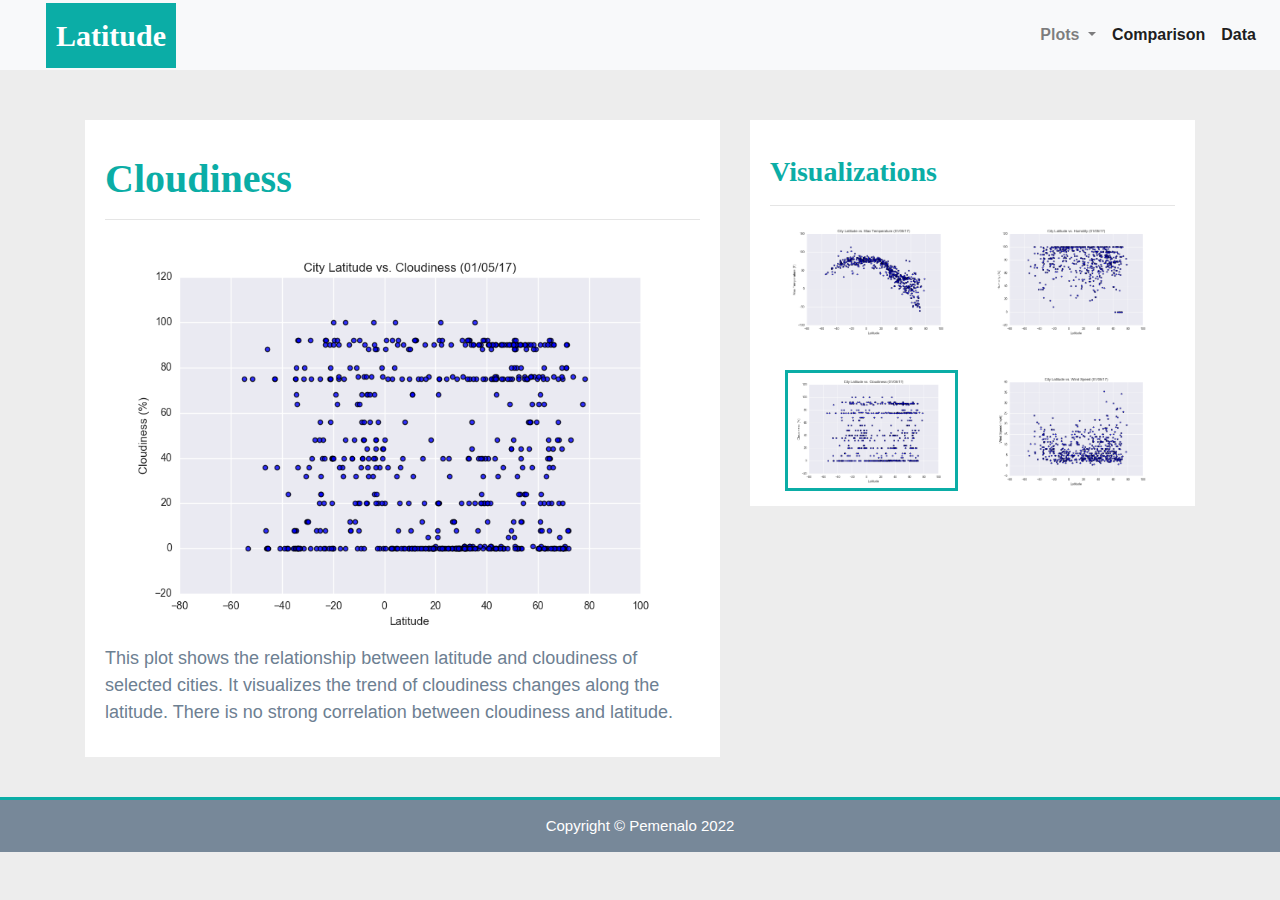
==== Cloudiness.html @ c04281c7 "1 major updates to webpage and files" ====
<!DOCTYPE html>
<html lang="en-us">

<head>
  <meta charset="UTF-8">
  <meta http-equiv="X-UA-Compatible" content="IE=edge">
  <title>Weather Data Dashboard</title>
  <!-- To ensure proper rendering and touch zooming -->
  <meta name="viewport" content="width=device-width, initial-scale=1">
  <!-- Bring in Bootstrap CSS -->
  <link rel="stylesheet" href="https://stackpath.bootstrapcdn.com/bootstrap/4.5.2/css/bootstrap.min.css" integrity="sha384-JcKb8q3iqJ61gNV9KGb8thSsNjpSL0n8PARn9HuZOnIxN0hoP+VmmDGMN5t9UJ0Z" crossorigin="anonymous">
  <!-- Bring in my stylesheet -->
  <link rel="stylesheet" type="text/css" medida="screen" href="style.css">
</head>

<body>
  <div class="navigation">
		<nav class="navbar navbar-expand-lg navbar-light bg-light">
        <a class="navbar-brand" href="index.html" style="background-color: #0BADA6;">Latitude</a>
			<button class="navbar-toggler" type="button" data-toggle="collapse" data-target="#navbarNavDropdown" aria-expanded="false" aria-controls="navbarDropDown" aria-label="Toggle navigation">
				<span class="navbar-toggler-icon"></span>
			</button> 
				
				<div class="collapse navbar-collapse" id="navbarNavDropdown">
					<ul class="navbar-nav ml-auto">
						<li class="nav-item dropdown">
							 <a class="nav-link dropdown-toggle" href="#" id="navbarDropdownMenuLink" data-toggle="dropdown" aria-haspopup="true" aria-expanded="false">
								Plots
							</a>
							<div class="dropdown-menu" aria-labelledby="navbarDropdownMenuLink">
								<a class="dropdown-item" href="max_temperature.html">Max Temperature</a>
								<a class="dropdown-item" href="humidity.html">Humidity</a>
								<a class="dropdown-item" href="cloudiness.html">Cloudiness</a>
								<a class="dropdown-item" href="wind_speed.html">Wind Speed</a>
						   </div> 
						</li>

					    <li class="nav-item active">
							<a class="nav-link" href="comparison.html">Comparison</a>
					    </li>
					    <li class="nav-item active">
							<a class="nav-link" href="data.html">Data</a>
				   	    </li>
					</ul>
      			</div>
		</nav>
    </div>	
			
		<div class="container">	
			<div class="row">
				<div class="col-lg-7 col-md-12">
					<div class="box">
						<h1 class="title">Cloudiness</h1>
						<hr class="light">
						<img alt="Cloudiness Graph" src="Resources/assets/images/Fig3.png">
						<p>This plot shows the relationship between latitude and cloudiness of selected cities. It visualizes the trend of cloudiness changes along the latitude. There is no strong correlation between cloudiness and latitude.</p>
    				</div>
					
				</div>
				<div class="col-lg-5 col-md-12">
					<div class="box">
						<h3 class="title">Visualizations</h3>
						<hr class="light">
						<div class="container">
							<div class="row" style="padding-bottom: 30px;">
								<div class="col-6">
									<a href="max_temperature.html"><img alt="Max Temperature Graph" src="Resources/assets/images/Fig1.png" class="image-fluid"></a>
								</div>
								<div class="col-6">
									<a href="humidity.html"><img alt="Humidity Graph" src="Resources/assets/images/Fig2.png" class="image-fluid"></a>
								</div>
							</div>
							<div class="row">
								<div class="col-6">
									<a href="cloudiness.html"><img alt="Cloudiness Graph" src="Resources/assets/images/Fig3.png" class="image-active"></a>
								</div>
								<div class="col-6">
									<a href="wind_speed.html"><img alt="Wind Speed Graph" src="Resources/assets/images/Fig4.png" class="image-fluid"></a>
								</div>
							</div>
						</div>

					</div>
					
				</div>
			</div>
		</div>
	</div>
</div>

<footer>
  <div class="footer">Copyright &copy; Pemenalo 2022</div>
</footer>

<script src="https://code.jquery.com/jquery-3.3.1.slim.min.js" integrity="sha384-q8i/X+965DzO0rT7abK41JStQIAqVgRVzpbzo5smXKp4YfRvH+8abtTE1Pi6jizo" crossorigin="anonymous"></script>
<script src="https://cdnjs.cloudflare.com/ajax/libs/popper.js/1.14.7/umd/popper.min.js" integrity="sha384-UO2eT0CpHqdSJQ6hJty5KVphtPhzWj9WO1clHTMGa3JDZwrnQq4sF86dIHNDz0W1" crossorigin="anonymous"></script>
<script src="https://stackpath.bootstrapcdn.com/bootstrap/4.3.1/js/bootstrap.min.js" integrity="sha384-JjSmVgyd0p3pXB1rRibZUAYoIIy6OrQ6VrjIEaFf/nJGzIxFDsf4x0xIM+B07jRM" crossorigin="anonymous"></script>

</body>

</html>
---- style.css ----
/* Body */
body {
    height: 100%;
    width: 100%;
    background-color: #EDEDED;
    font-family: Georgia, 'Times New Roman', Times, serif;
}
/* Navbar */
.navigation {
    color: white;
    font-family: sans-serif;
    background-color: #0BADA6;
    font-weight: bold;
    padding: inherit;
}
.navigation .navbar-brand {
    color: white;
    font-family: Verdana;
    font-size: 30px;
    background-color: #0BADA6;
    font-weight: bold;
    margin-left: 30px;
    padding: 10px;
    box-sizing: border-box;
}
.navbar {
    max-height: 70px;
    background-color: white;
    font-size: 16px;
}
.dropdown-item{
    color: #6D8092; 
}
/* Show different color when hovering over items on the navbar */
.dropdown .dropdown-menu .dropdown-item:active, .dropdown .dropdown-menu .dropdown-item:hover{
    background-color:#E7E7E7; 
}
.navigation .nav-link:hover{
    background-color:#E7E7E7;
   }
.navigation .navbar-brand:hover{
    color: rgb(200, 248, 246);
}
.container {
    width: 100%;
    padding-right: 15px;
    padding-left: 15px;
    margin-right: auto;
    margin-left: auto;
}
/* Images */
img {
    width: 100%;
    height: 100%;
}
.image-fluid:hover{
    border-color: #0BADA6;
    border-style: solid;
}
.image-active {
    border-color:#0BADA6;
    border-style: solid; 
}
/* Surrond imgage with text */
.visualization{
    width: 50%;
    height: 50%;
}
/* Title */
.title {
    color: #0BADA6;  
    font-family: Georgia, 'Times New Roman', Times, serif;
    font-weight: bolder; 
    padding-top: 25px; 
}
/* Paragraph */
p {
    color: #6D8092;
    font-family: Arial, Helvetica, sans-serif;
    font-size: 18px; 
}
/* Box */
.box {
    margin-top: 50px;
    margin-bottom: 40px;
    padding: 10px 20px 15px;
    color: black;
    background-color: white;
}

/* Table */
.table-responsive {
    font-family: Arial, Helvetica, sans-serif;
}
/* Footer */
footer {
    background-color: lightslategrey; 
    border-top-style: solid; 
    border-top-width: 3px; 
    border-top-color: #0BADA6;
    color: white; 
    min-height: 55px; 
    font-family: Arial, Helvetica, sans-serif;
    font-size: 15px; 
    text-align: center; 
    width: 100%;
    padding-top: 15px; 
}

@media(max-width: 992px){
.navbar-brand {
    color: white;
    font-size: 30px;
    background-color: #0BADA6;
    padding: 10px;
}
.navbar{
    max-height: none; 
    padding: inherit;
}
.container{
    background-color: white;
}
}
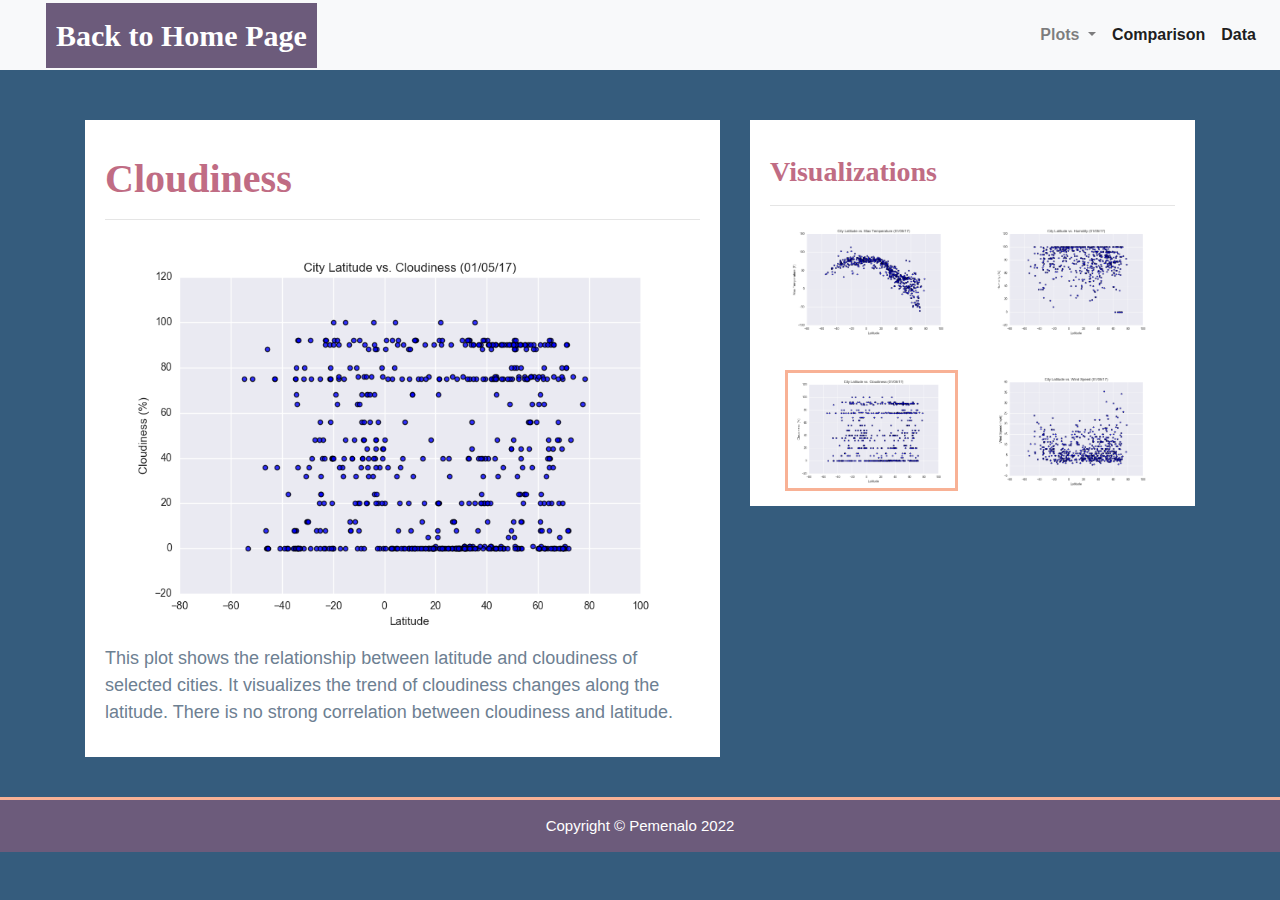
==== commit 09e1ed60: "6th major update to index, comparison pages, & style sheet" ====
--- a/Cloudiness.html
+++ b/Cloudiness.html
@@ -4,7 +4,7 @@
 <head>
   <meta charset="UTF-8">
   <meta http-equiv="X-UA-Compatible" content="IE=edge">
-  <title>Weather Data Dashboard</title>
+  <title>Cloudiness Visualization</title>
   <!-- To ensure proper rendering and touch zooming -->
   <meta name="viewport" content="width=device-width, initial-scale=1">
   <!-- Bring in Bootstrap CSS -->
@@ -16,7 +16,7 @@
 <body>
   <div class="navigation">
 		<nav class="navbar navbar-expand-lg navbar-light bg-light">
-        <a class="navbar-brand" href="index.html" style="background-color: #0BADA6;">Latitude</a>
+        <a class="navbar-brand" href="index.html" style="background-color: #6C5B7B;">Back to Home Page</a>
 			<button class="navbar-toggler" type="button" data-toggle="collapse" data-target="#navbarNavDropdown" aria-expanded="false" aria-controls="navbarDropDown" aria-label="Toggle navigation">
 				<span class="navbar-toggler-icon"></span>
 			</button> 
@@ -28,10 +28,10 @@
 								Plots
 							</a>
 							<div class="dropdown-menu" aria-labelledby="navbarDropdownMenuLink">
-								<a class="dropdown-item" href="max_temperature.html">Max Temperature</a>
+								<a class="dropdown-item" href="max_temp.html">Max Temperature</a>
 								<a class="dropdown-item" href="humidity.html">Humidity</a>
 								<a class="dropdown-item" href="cloudiness.html">Cloudiness</a>
-								<a class="dropdown-item" href="wind_speed.html">Wind Speed</a>
+								<a class="dropdown-item" href="wind_spd.html">Wind Speed</a>
 						   </div> 
 						</li>
 
@@ -64,7 +64,7 @@
 						<div class="container">
 							<div class="row" style="padding-bottom: 30px;">
 								<div class="col-6">
-									<a href="max_temperature.html"><img alt="Max Temperature Graph" src="Resources/assets/images/Fig1.png" class="image-fluid"></a>
+									<a href="max_temp.html"><img alt="Max Temperature Graph" src="Resources/assets/images/Fig1.png" class="image-fluid"></a>
 								</div>
 								<div class="col-6">
 									<a href="humidity.html"><img alt="Humidity Graph" src="Resources/assets/images/Fig2.png" class="image-fluid"></a>
@@ -75,7 +75,7 @@
 									<a href="cloudiness.html"><img alt="Cloudiness Graph" src="Resources/assets/images/Fig3.png" class="image-active"></a>
 								</div>
 								<div class="col-6">
-									<a href="wind_speed.html"><img alt="Wind Speed Graph" src="Resources/assets/images/Fig4.png" class="image-fluid"></a>
+									<a href="wind_spd.html"><img alt="Wind Speed Graph" src="Resources/assets/images/Fig4.png" class="image-fluid"></a>
 								</div>
 							</div>
 						</div>
--- a/style.css
+++ b/style.css
@@ -2,14 +2,14 @@
 body {
     height: 100%;
     width: 100%;
-    background-color: #EDEDED;
+    background-color: #355C7D;
     font-family: Georgia, 'Times New Roman', Times, serif;
 }
 /* Navbar */
 .navigation {
     color: white;
     font-family: sans-serif;
-    background-color: #0BADA6;
+    background-color: #6C5B7B;
     font-weight: bold;
     padding: inherit;
 }
@@ -17,7 +17,7 @@
     color: white;
     font-family: Verdana;
     font-size: 30px;
-    background-color: #0BADA6;
+    background-color: #F8B195;
     font-weight: bold;
     margin-left: 30px;
     padding: 10px;
@@ -25,7 +25,7 @@
 }
 .navbar {
     max-height: 70px;
-    background-color: white;
+    background-color: #6C5B7B;
     font-size: 16px;
 }
 .dropdown-item{
@@ -33,13 +33,13 @@
 }
 /* Show different color when hovering over items on the navbar */
 .dropdown .dropdown-menu .dropdown-item:active, .dropdown .dropdown-menu .dropdown-item:hover{
-    background-color:#E7E7E7; 
+    background-color:#F8B195; 
 }
 .navigation .nav-link:hover{
-    background-color:#E7E7E7;
+    background-color:#C06C84;
    }
 .navigation .navbar-brand:hover{
-    color: rgb(200, 248, 246);
+    color: rgb(255, 255, 255);
 }
 .container {
     width: 100%;
@@ -54,11 +54,11 @@
     height: 100%;
 }
 .image-fluid:hover{
-    border-color: #0BADA6;
+    border-color: #F8B195;
     border-style: solid;
 }
 .image-active {
-    border-color:#0BADA6;
+    border-color:#F8B195;
     border-style: solid; 
 }
 /* Surrond imgage with text */
@@ -68,7 +68,7 @@
 }
 /* Title */
 .title {
-    color: #0BADA6;  
+    color: #C06C84;  
     font-family: Georgia, 'Times New Roman', Times, serif;
     font-weight: bolder; 
     padding-top: 25px; 
@@ -84,7 +84,7 @@
     margin-top: 50px;
     margin-bottom: 40px;
     padding: 10px 20px 15px;
-    color: black;
+    color: #6C5B7B;
     background-color: white;
 }
 
@@ -94,10 +94,10 @@
 }
 /* Footer */
 footer {
-    background-color: lightslategrey; 
+    background-color: #6C5B7B; 
     border-top-style: solid; 
     border-top-width: 3px; 
-    border-top-color: #0BADA6;
+    border-top-color: #F8B195;
     color: white; 
     min-height: 55px; 
     font-family: Arial, Helvetica, sans-serif;
@@ -111,7 +111,7 @@
 .navbar-brand {
     color: white;
     font-size: 30px;
-    background-color: #0BADA6;
+    background-color: #F8B195;
     padding: 10px;
 }
 .navbar{
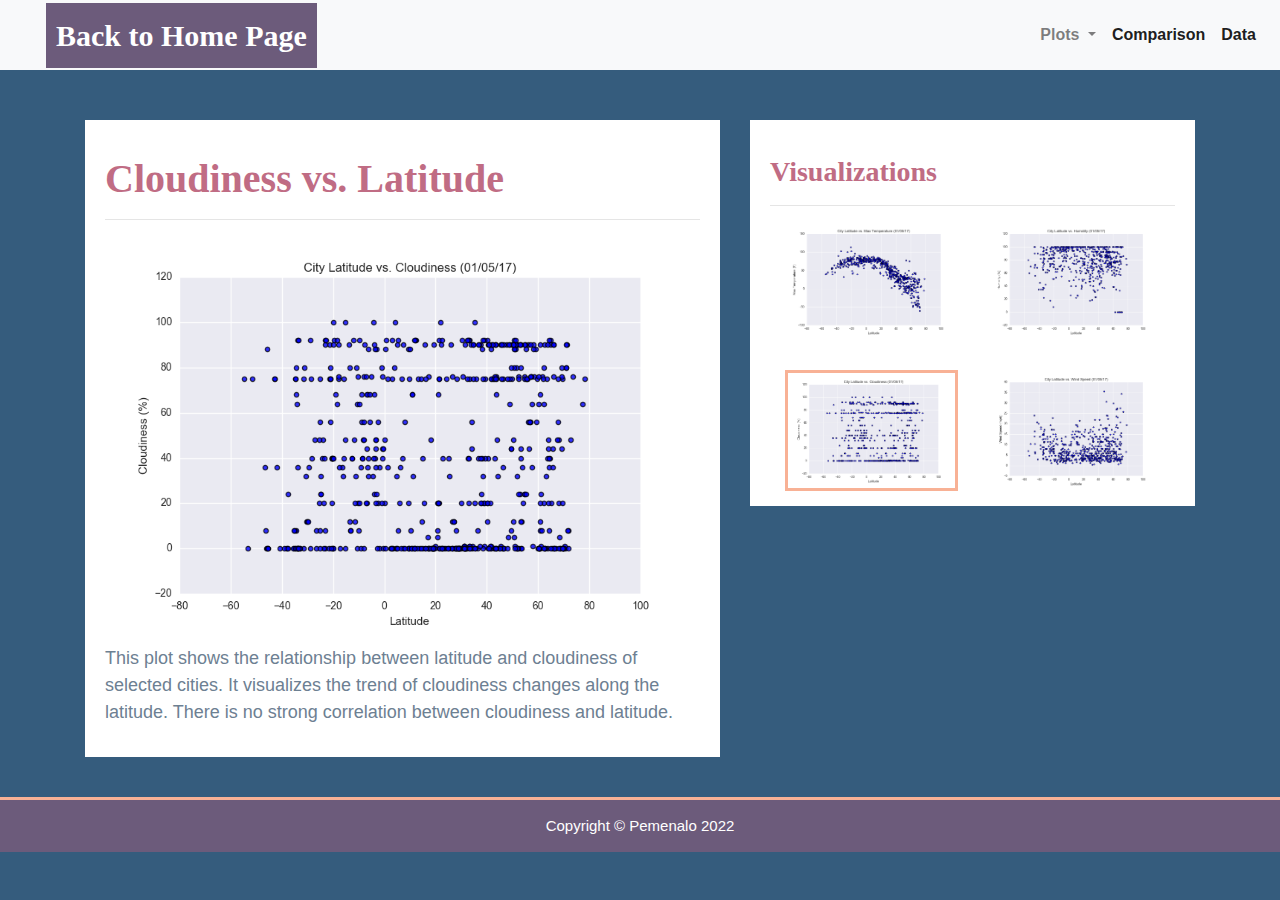
==== commit db4ff3d0: "updates to fine details" ====
--- a/Cloudiness.html
+++ b/Cloudiness.html
@@ -50,7 +50,7 @@
 			<div class="row">
 				<div class="col-lg-7 col-md-12">
 					<div class="box">
-						<h1 class="title">Cloudiness</h1>
+						<h1 class="title">Cloudiness vs. Latitude</h1>
 						<hr class="light">
 						<img alt="Cloudiness Graph" src="Resources/assets/images/Fig3.png">
 						<p>This plot shows the relationship between latitude and cloudiness of selected cities. It visualizes the trend of cloudiness changes along the latitude. There is no strong correlation between cloudiness and latitude.</p>
